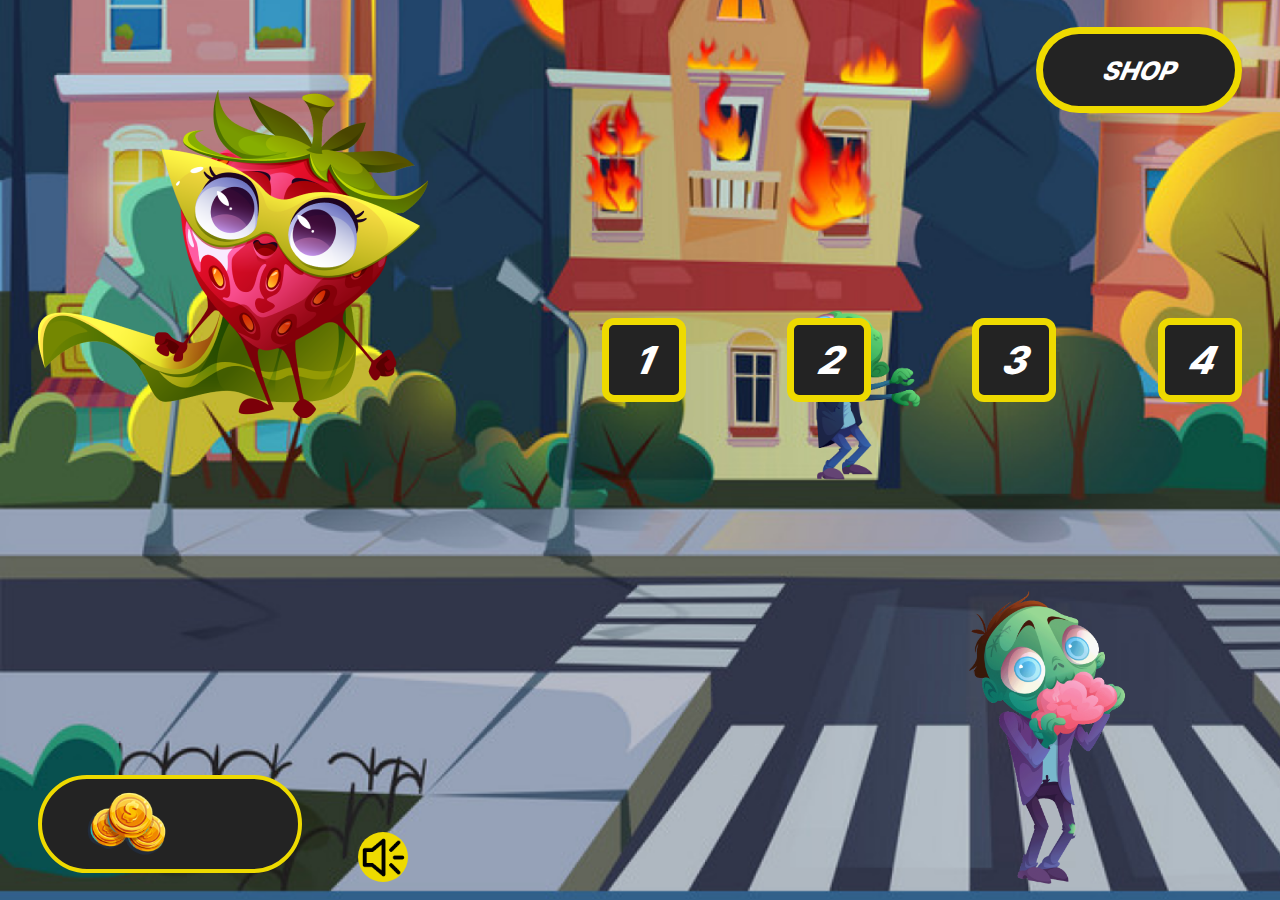
==== layouts/main.html @ e5073e53 "first" ====
<!DOCTYPE html>
<html lang="en">
  <head>
    <meta charset="UTF-8" />
    <meta http-equiv="X-UA-Compatible" content="IE=edge" />
    <meta
      name="viewport"
      content="initial-scale=1.0, width=device-width, viewport-fit=cover"
    />
    <link rel="shortcut icon" href="../png/icon.png" />
    <link rel="stylesheet" href="../styles/common_style.css" />
    <link rel="stylesheet" href="../styles/main.css" />
    <title>Monsters Party</title>
  </head>
  <body>
    <div class="wrapper">
      <a href="./shop.html" class="shop block">SHOP</a>

      <div class="level_cont"></div>

      <div class="balance_field"></div>
      <img src="../png/enemy_2.gif" alt="enemy" class="enemy1" />
      <img src="../png/enemy_1.gif" alt="enemy" class="enemy2" />
      <div class="volume_cont block">
        <img src="../png/volume_on.png" alt="volume" class="volume" />
      </div>
    </div>
    <script src="../scripts/main.js" type="module"></script>
  </body>
</html>
---- styles/common_style.css ----
@font-face {
  font-family: "Inter";
  src: url("../Inter-V.ttf");
}

body {
  background-image: url("../png/back.png");
  background-size: cover;
  height: 100vh;
  min-height: 360px;

  font-family: "Inter";
  font-style: italic;
  font-weight: 500;
  color: #fff;
  text-align: center;

  margin: 0;
  padding: 0;
}

.wrapper {
  height: 100%;
  position: relative;
  overflow: hidden;
}

* {
  -webkit-tap-highlight-color: transparent;
}

a {
  text-decoration: none;
  color: #fff;
}

.hidden {
  opacity: 0;
}

.block {
  display: flex;
  align-items: center;
  justify-content: center;
}

.avatar {
  background-image: url("../png/circle.png");
  background-size: 100%;
  background-repeat: no-repeat;

  width: 100px;
  height: 100px;
}

.avatar img {
  max-width: 100%;
  max-height: 100%;
}

.avatar_name {
  position: absolute;
  left: 50%;
  top: 0;
  white-space: nowrap;
  font-size: 2.2vw;
  transform: translate(-50%, 0);

  text-shadow: -1px -1px 0 #000, 0 -1px 0 #000, 1px -1px 0 #000, 1px 0 0 #000,
    1px 1px 0 #000, 0 1px 0 #000, -1px 1px 0 #000, -1px 0 0 #000;
}

.balance_field {
  position: absolute;
  left: 0;
  bottom: 0;
  z-index: 3;

  display: flex;
  align-items: center;
  justify-content: space-around;

  width: 20%;
  height: 10%;

  font-size: 2.5vw;

  background-color: #232323;
  border: solid 4px #eeda00;
}

.balance_field img {
  max-height: 100%;
}

.balance {
  transition: color 0.5s ease;
}

.volume_cont {
  position: absolute;

  width: 50px;
  height: 50px;

  border-radius: 50%;
  background-color: #eeda00;
}

.volume {
  max-height: 90%;
  max-width: 90%;
}
---- styles/main.css ----
body {
  font-weight: 800;
}

.shop,
.balance_field,
.level_cont,
.volume_cont {
  z-index: 5;
}

.shop {
  position: absolute;
  right: 3%;
  top: 3%;

  width: 15%;
  height: 8%;
  max-height: 75px;

  font-size: 2vw;

  background-color: #232323;
  border: solid 7px #eeda00;
  border-radius: 50px;
}

.balance_field {
  left: 3%;
  bottom: 3%;

  border-radius: 50px;
}

.avatar_pic {
  position: absolute;
  left: 3%;
  top: 10%;
  z-index: 2;

  max-height: 80%;
}

.level_cont {
  position: absolute;
  top: 40%;
  right: 3%;
  transform: translate(0, -50%);

  display: flex;
  justify-content: space-between;

  width: 50%;
}

.level {
  display: flex;
  justify-content: space-around;
  align-items: center;

  height: 70px;
  width: 70px;

  font-size: 3vw;

  background-color: #232323;
  border: solid 7px #eeda00;
  border-radius: 12px;
}

.enemy1 {
  position: absolute;
  right: 28%;
  bottom: 0;
  z-index: -1;

  max-width: 15%;
}

.enemy2 {
  position: absolute;
  right: 10%;
  bottom: 0;
  z-index: -1;

  max-width: 15%;
}

.volume_cont {
  left: 28%;
  bottom: 2%;
}

@media screen and (min-height: 400px) {
  .avatar {
    width: 180px;
    height: 180px;
  }
}

@media screen and (min-height: 768px) {
  .avatar {
    width: 250px;
    height: 250px;
  }

  .avatar img {
    height: 300px;
  }

  .enemy1 {
    height: 250px;
    top: 30%;
  }
}
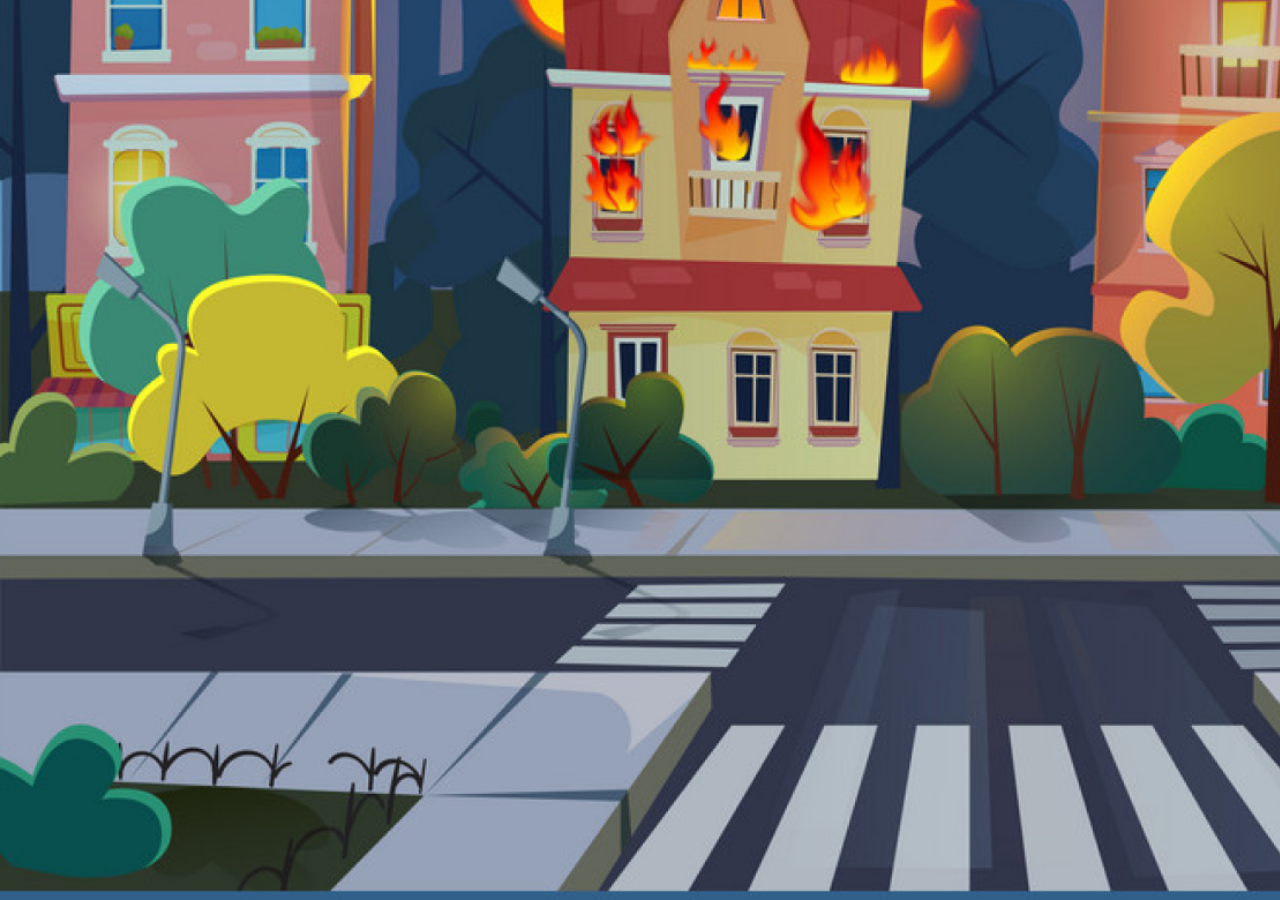
==== commit ac464570: "commit" ====
--- a/layouts/main.html
+++ b/layouts/main.html
@@ -13,7 +13,7 @@
     <title>Monsters Party</title>
   </head>
   <body>
-    <div class="wrapper">
+    <div class="wrapper hidden">
       <a href="./shop.html" class="shop block">SHOP</a>
 
       <div class="level_cont"></div>
--- a/styles/main.css
+++ b/styles/main.css
@@ -68,6 +68,11 @@
   border-radius: 12px;
 }
 
+.level.disabled {
+  border-color: #424242;
+  color: #3e3e3e;
+}
+
 .enemy1 {
   position: absolute;
   right: 28%;
@@ -91,25 +96,34 @@
   bottom: 2%;
 }
 
-@media screen and (min-height: 400px) {
-  .avatar {
-    width: 180px;
-    height: 180px;
+@media screen and (max-width: 750px) {
+  .level {
+    height: 50px;
+    width: 50px;
+    border: solid 4px #eeda00;
+  }
+}
+
+@media screen and (min-height: 600px) {
+  .avatar_pic {
+    top: 15%;
+  }
+
+  .enemy1,
+  .enemy2 {
+    max-width: 25%;
   }
 }
 
 @media screen and (min-height: 768px) {
-  .avatar {
-    width: 250px;
-    height: 250px;
-  }
-
-  .avatar img {
-    height: 300px;
-  }
-
-  .enemy1 {
-    height: 250px;
+  .avatar_pic {
     top: 30%;
   }
 }
+
+@media screen and (min-height: 800px) {
+  .level {
+    height: 100px;
+    width: 100px;
+  }
+}
